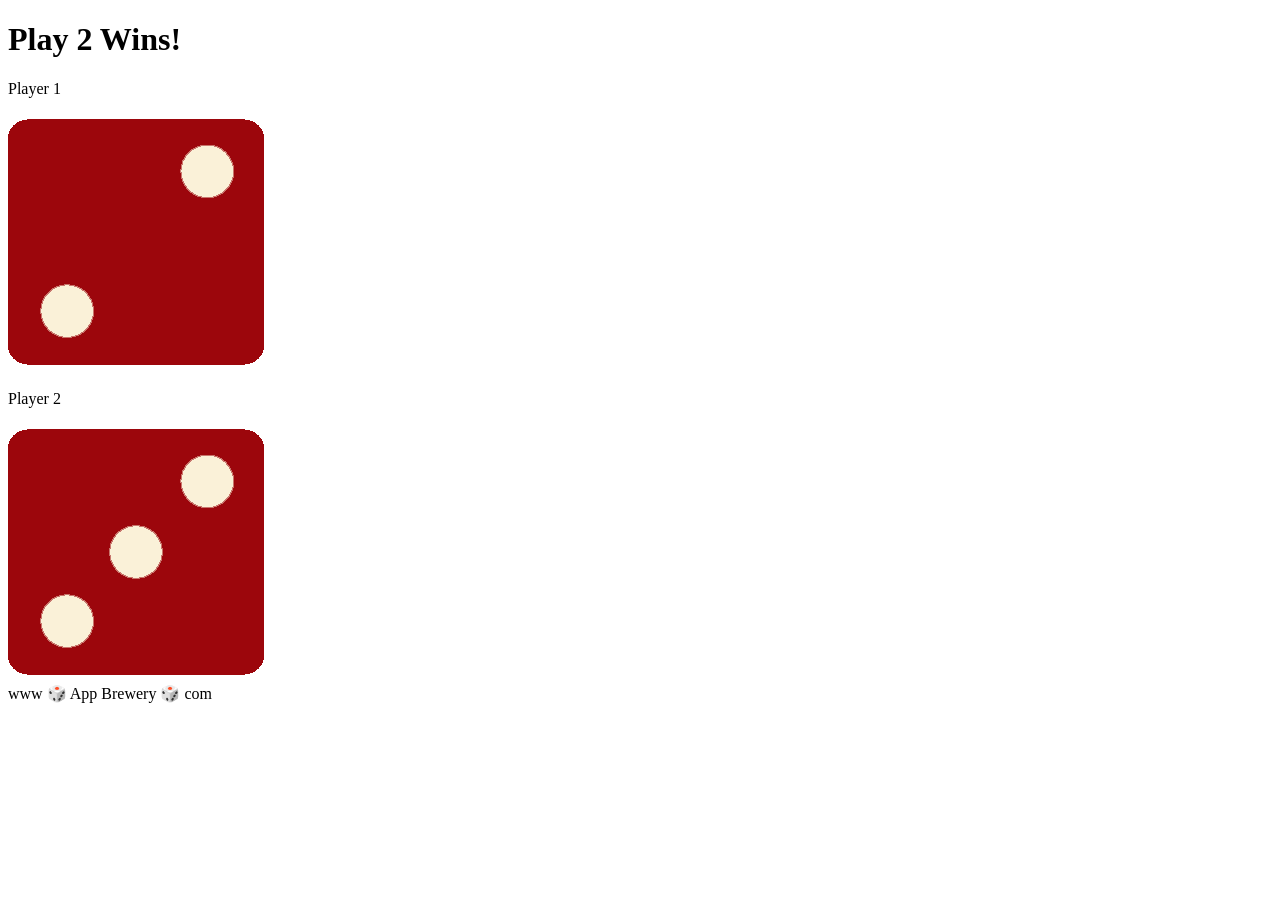
==== dicee.html @ e0b74f98 "First files." ====
<!DOCTYPE html>
<html lang="en" dir="ltr">
  <head>
    <meta charset="utf-8" />
    <title>Dicee</title>
    <link rel="stylesheet" href="styles.css" />
    <link
      href="https://fonts.googleapis.com/css?family=Indie+Flower|Lobster"
      rel="stylesheet"
    />
  </head>
  <body>
    <div class="container">
      <h1>Refresh Me</h1>

      <div class="dice">
        <p>Player 1</p>
        <img class="img1" src="/images/dice6.png" />
      </div>

      <div class="dice">
        <p>Player 2</p>
        <img class="img2" src="/images/dice6.png" />
      </div>
    </div>

    <script src="index.js"></script>
  </body>

  <footer>www 🎲 App Brewery 🎲 com</footer>
</html>
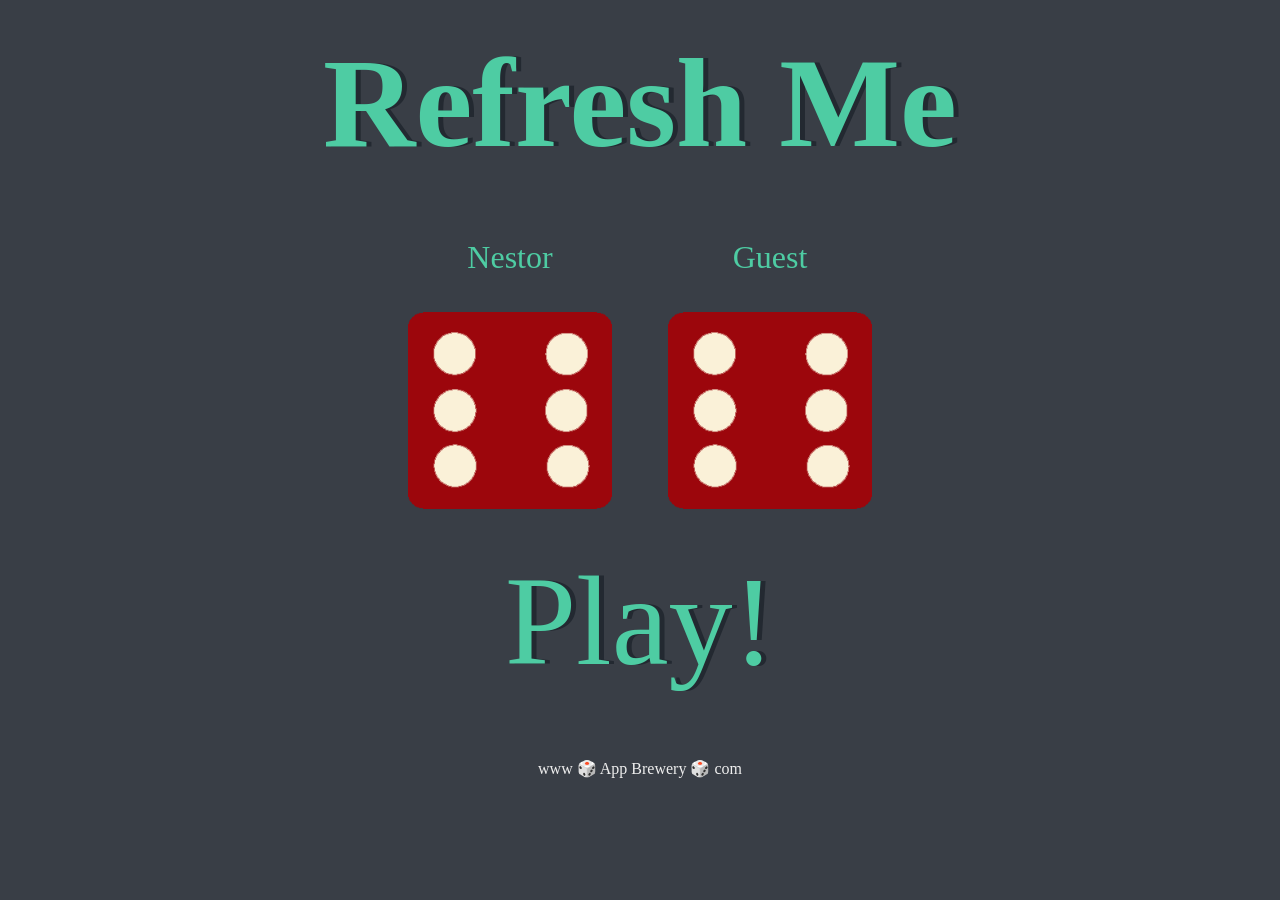
==== commit b7e9ffff: "Button made." ====
--- a/dicee.html
+++ b/dicee.html
@@ -14,14 +14,15 @@
       <h1>Refresh Me</h1>
 
       <div class="dice">
-        <p>Player 1</p>
+        <p>Nestor</p>
         <img class="img1" src="/images/dice6.png" />
       </div>
 
       <div class="dice">
-        <p>Player 2</p>
+        <p>Guest</p>
         <img class="img2" src="/images/dice6.png" />
       </div>
+      <h1><button class="playButton">Play!</button></h1>
     </div>
 
     <script src="index.js"></script>
--- a/styles.css
+++ b/styles.css
@@ -0,0 +1,56 @@
+.container {
+  width: 70%;
+  margin: auto;
+  text-align: center;
+}
+
+.playButton{
+  font-family: 'Lobster', cursive;
+  text-shadow: 5px 0 #232931;
+  font-size: 8rem;
+  color: #4ECCA3;
+  background: none;
+    border: none;
+} 
+
+.playButton:hover{
+
+  cursor: pointer;
+
+} 
+
+.dice {
+  text-align: center;
+  display: inline-block;
+
+}
+
+body {
+  background-color: #393E46;
+}
+
+h1 {
+  margin: 30px;
+  font-family: 'Lobster', cursive;
+  text-shadow: 5px 0 #232931;
+  font-size: 8rem;
+  color: #4ECCA3;
+}
+
+p {
+  font-size: 2rem;
+  color: #4ECCA3;
+  font-family: 'Indie Flower', cursive;
+}
+
+img {
+  width: 80%;
+}
+
+footer {
+  margin-top: 5%;
+  color: #EEEEEE;
+  text-align: center;
+  font-family: 'Indie Flower', cursive;
+
+}
